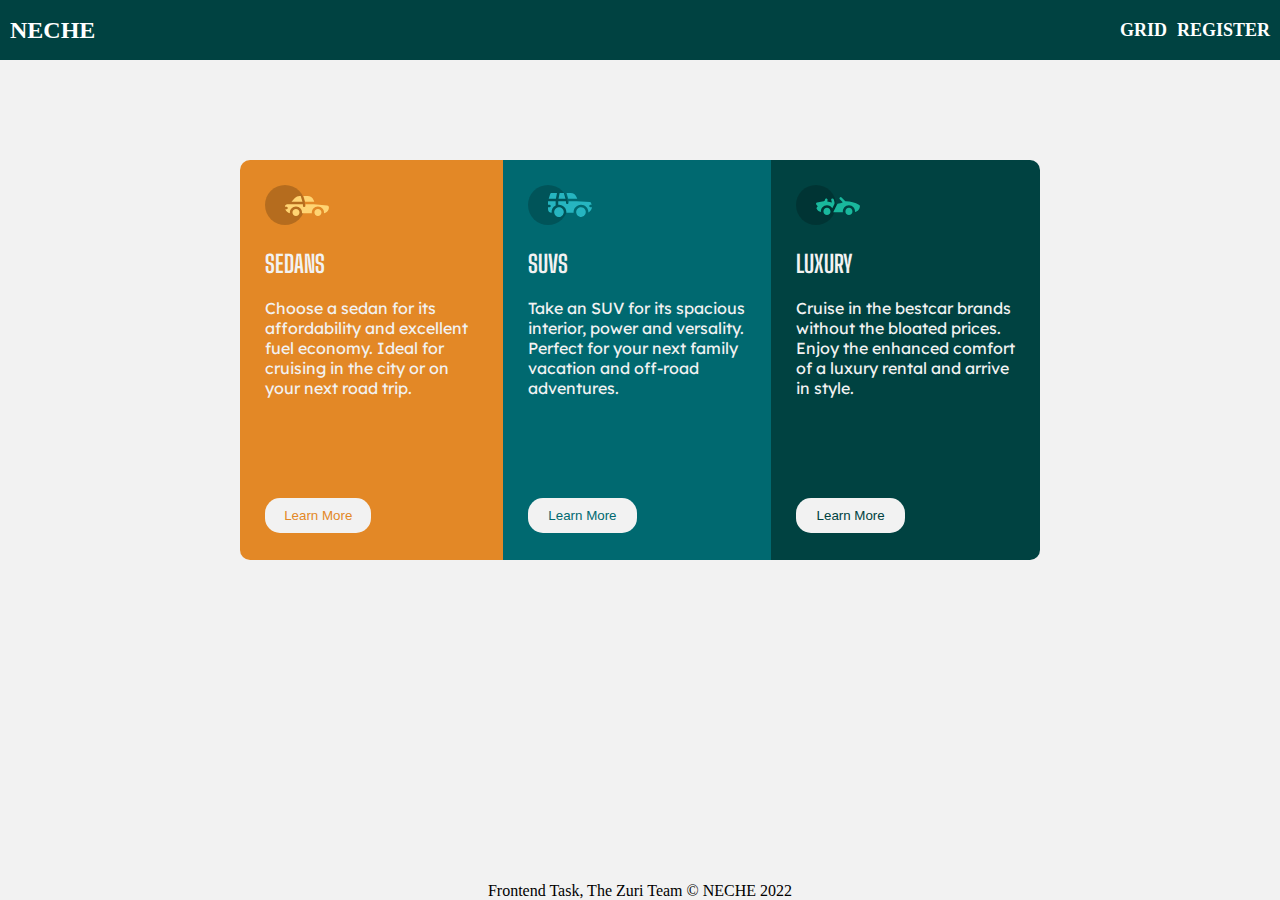
==== index.html @ d12754cf "Add files via upload" ====
<!DOCTYPE html>
<html>
<head>
	<meta charset="utf-8">
	<meta name="viewport" content="width=device-width, initial-scale=1.0">
	<meta http-equiv="X-UA-Compactible" content="IE=edge">
	<link rel="stylesheet" type="text/css" href="Cars.css">

	<link rel="icon" type="image/x-icon" href="favicon-32x32.png">

	<title>About Cars</title>
</head>
<body>

	<nav class="navbar">
		<div class="container">

			<div class="logo">NECHE</div>

			<ul>
				<li><a href="Grid.html">Grid</a></li>
				<li><a href="Register.html">Register</a></li>
			</ul>
		
		</div>
		
	</nav>

	<main class="brands">
		
		<div class="container">
			<div class="box one">
				<img src="icon-sedans.svg" alt="SEDAN">

				<h2>SEDANS</h2>
				<p>Choose a sedan for its affordability and excellent fuel economy. Ideal for cruising in the city or on your next road trip.</p>

				<button>Learn More</button>
			</div>

			<div class="box two">
				<img src="icon-suvs.svg" alt="SUV">

				<h2>SUVS</h2>
				<p>Take an SUV for its spacious interior, power and versality. Perfect for your next family vacation and off-road adventures.</p>

				<button>Learn More</button>
			</div>

			<div class="box three">
				<img src="icon-luxury.svg" alt="LUXURY">

				<h2>LUXURY</h2>
				<p>Cruise in the bestcar brands without the bloated prices. Enjoy the enhanced comfort of a luxury rental and arrive in style.</p>

				<button>Learn More</button>
			</div>

		</div>

	</main>

	<footer>
		<p>Frontend Task, The Zuri Team &copy; NECHE 2022</p>
	</footer>

</body>
</html>
---- Cars.css ----
@import url('https://fonts.googleapis.com/css2?family=Big+Shoulders+Display:wght@700&family=Lexend+Deca&display=swap');

*{
	box-sizing: border-box;
	margin: 0;
	padding: 0;
}

body{
	font-size: 16px;
	background-color: hsl(0, 0%, 95%);
}

.logo{
	font-size: x-large;
	font-weight: bold;
	margin-left: 10px;
}

.navbar .container{
	display: flex;
	height: 60px;
	justify-content: space-between;
	background-color: hsl(179, 100%, 13%);
	color: white;
	align-items: center;

}

.navbar ul{
	display: flex;
	list-style: none;
	color: white;
	margin-right: 10px;
}

.navbar li{
	margin-left: 10px;
}

.navbar a{
	text-decoration: none;
	color: white;
	font-size: large;
	font-weight: bold;
	text-transform: uppercase;
}


/*Body Styling*/

.brands .container{
	display: flex;
	width: 800px;
	height: 400px;
	margin: 100px auto;
}

.box{
	border:0;
	padding: 25px;
}

.one{
	background-color: hsl(31, 77%, 52%);
	border-radius: 10px 0 0 10px;
}
.two{
	background-color: hsl(184, 100%, 22%);
}
.three{
	background-color: hsl(179, 100%, 13%);
	border-radius: 0 10px 10px 0;
}

.one button{
	color: hsl(31, 77%, 52%);
}
.two button{
	color: hsl(184, 100%, 22%);
}
.three button{
	color: hsl(179, 100%, 13%);
}

.box h2{
	color: hsl(0, 0%, 95%);
}

.box button{
	background-color: hsl(0, 0%, 95%);
	border: 0;
	border-radius: 15px;
	padding: 10px;
	width: 50%;
	margin-top: 100px;
	cursor: pointer;

}

.box h2{
	margin: 20px 0;
	font-weight: 700;
	font-family: 'big shoulders display', cursive;
}

.box p{
	color: hsl(0, 0%, 95%);
	font-weight: 400;
	font-family: 'lexend deca', sans-serif;
}



.one button:active{
	background-color: inherit;
	border: thin solid white;
	color: white;
}

.two button:active{
	background-color: inherit;
	border: thin solid white;
	color: white;
}


.three button:active{
	background-color: inherit;
	border: thin solid white;
	color: white;
}





footer{
	bottom: 0;
	left: 0;
	right: 0;
	position: absolute;
	width: 100%;
	text-align: center;
}


/*@media (max-width: 375px){

	.brands .container {
		display: block;
		flex-direction: column;


	}

	.box{
		border-radius: 5px;
	}

}

@media (max-width: 992px){
	.brands .container{
		display: flex;
		flex-direction: row;
		
	}
}

*/
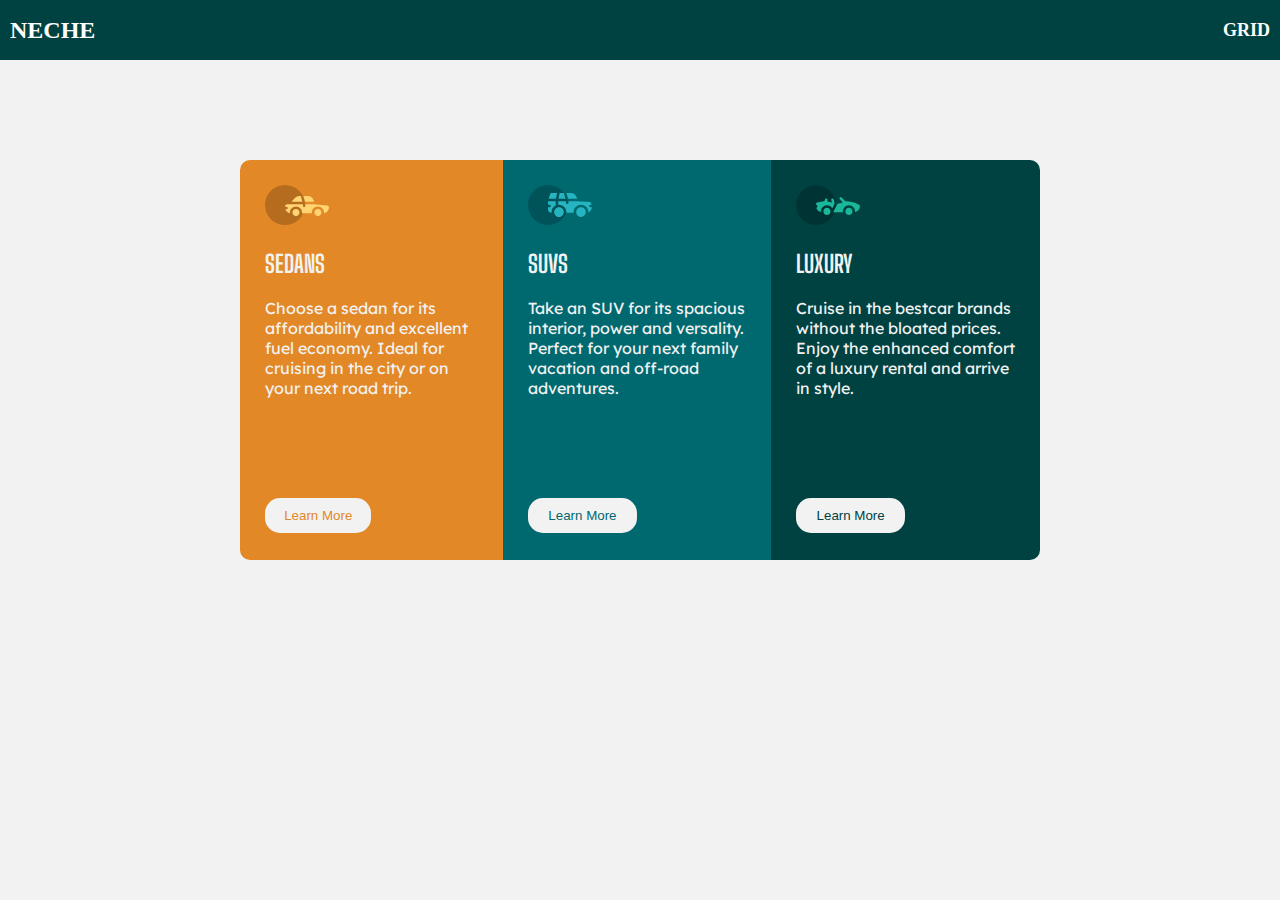
==== commit a3b6fa8f: "Update index.html" ====
--- a/index.html
+++ b/index.html
@@ -19,7 +19,7 @@
 
 			<ul>
 				<li><a href="Grid.html">Grid</a></li>
-				<li><a href="Register.html">Register</a></li>
+				<!-- <li><a href="Register.html">Register</a></li> -->
 			</ul>
 		
 		</div>
@@ -60,9 +60,9 @@
 
 	</main>
 
-	<footer>
+<!-- 	<footer>
 		<p>Frontend Task, The Zuri Team &copy; NECHE 2022</p>
 	</footer>
-
+ -->
 </body>
-</html>+</html>
